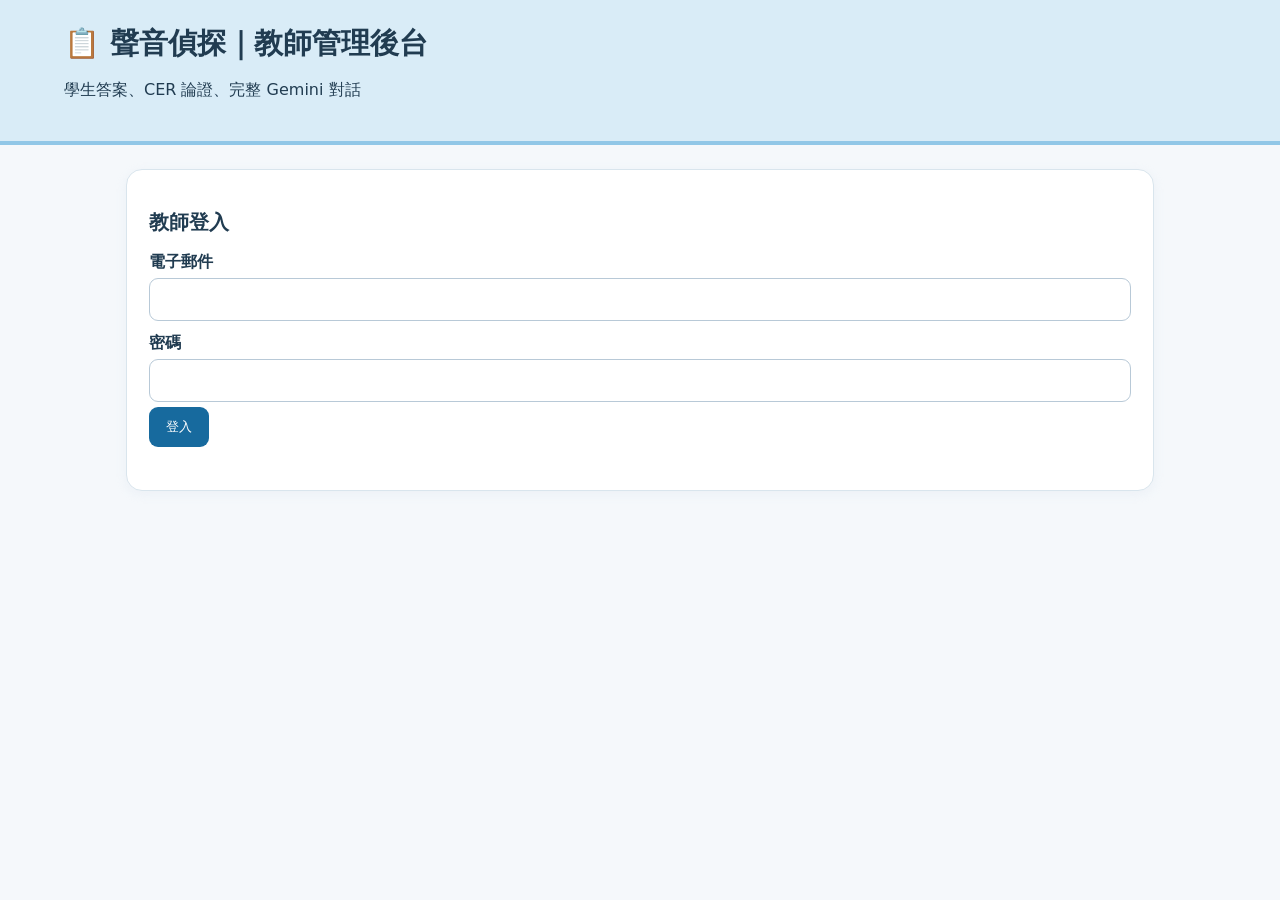
==== teacher.html @ ea77640a "Add files via upload" ====
<!doctype html><html lang="zh-Hant"><head><meta charset="utf-8"><meta name="viewport" content="width=device-width,initial-scale=1"><title>聲音偵探｜教師後台</title><link rel="stylesheet" href="style.css"></head><body><header><h1>📋 聲音偵探｜教師管理後台</h1><p>學生答案、CER 論證、完整 Gemini 對話</p></header><main><section class="card" id="login"><h2>教師登入</h2><label>電子郵件</label><input id="email" type="email"><label>密碼</label><input id="password" type="password"><button id="signIn">登入</button><p id="msg" role="status"></p></section><div id="panel" class="hidden"><section class="card"><div class="toolbar"><strong id="teacherName"></strong><button id="refresh">重新整理</button><button id="csv">下載學習單 CSV</button><button id="json">下載完整 JSON（含對話）</button><button id="signOut" class="secondary">登出</button></div><p id="count" class="muted"></p><label>搜尋學生</label><input id="filter" placeholder="輸入姓名或班級"></section><section class="card"><div id="students"></div></section></div></main><script src="config.js"></script><script type="module" src="teacher.js"></script></body></html>
---- style.css ----
:root{font-family:system-ui,'Noto Sans TC',sans-serif;color:#213c51;background:#f5f8fb}*{box-sizing:border-box}body{margin:0}header{background:#d9ecf7;padding:24px 5%;border-bottom:4px solid #91c7e7}h1{margin:0;font-size:1.8rem}h2{font-size:1.25rem}main{max-width:1060px;margin:24px auto;padding:0 16px}.card{background:white;border:1px solid #d9e5ed;border-radius:16px;padding:22px;margin:18px 0;box-shadow:0 3px 12px #c9d9e533}.grid{display:grid;grid-template-columns:repeat(auto-fit,minmax(250px,1fr));gap:14px}label{display:block;font-weight:650;margin:12px 0 5px}input,textarea,select{width:100%;border:1px solid #b8c9d7;border-radius:9px;padding:11px;font:inherit}textarea{min-height:82px}button{background:#176a9e;color:white;border:0;border-radius:9px;padding:11px 17px;cursor:pointer;margin:5px 5px 5px 0}button:disabled{opacity:.5}button.secondary{background:#607f90}.muted{color:#607584}.hidden{display:none!important}.chat{height:300px;overflow:auto;background:#f1f7fb;border-radius:12px;padding:12px}.bubble{margin:8px 0;padding:10px 13px;border-radius:12px;max-width:92%;white-space:pre-wrap}.user{background:#d8e8fa;margin-left:auto}.assistant{background:#fff;border:1px solid #d8e3ed}.error{color:#b02424}.ok{color:#16754d}.toolbar{display:flex;flex-wrap:wrap;gap:8px;align-items:center}table{width:100%;border-collapse:collapse}th,td{border-bottom:1px solid #e0e8ed;padding:9px;text-align:left;vertical-align:top}details{border:1px solid #d9e5ed;border-radius:10px;padding:12px;margin:10px 0}summary{cursor:pointer;font-weight:bold}.checks label{display:inline-block;margin:6px 15px 6px 0;font-weight:400}canvas{border:2px dashed #b4cbd9;max-width:100%;touch-action:none;background:white}small{color:#617789}
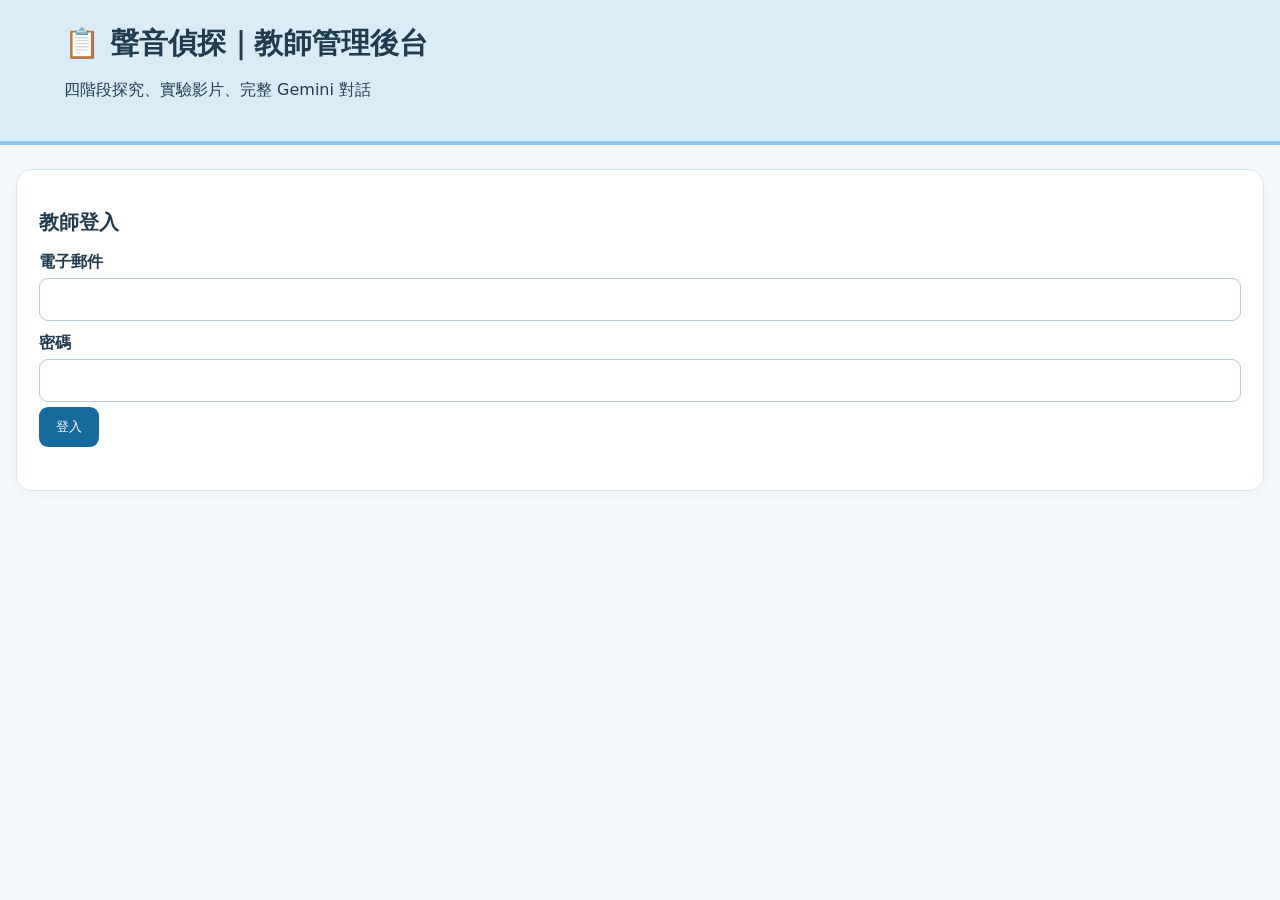
==== commit fc4bca78: "Add files via upload" ====
--- a/teacher.html
+++ b/teacher.html
@@ -1 +1 @@
-<!doctype html><html lang="zh-Hant"><head><meta charset="utf-8"><meta name="viewport" content="width=device-width,initial-scale=1"><title>聲音偵探｜教師後台</title><link rel="stylesheet" href="style.css"></head><body><header><h1>📋 聲音偵探｜教師管理後台</h1><p>學生答案、CER 論證、完整 Gemini 對話</p></header><main><section class="card" id="login"><h2>教師登入</h2><label>電子郵件</label><input id="email" type="email"><label>密碼</label><input id="password" type="password"><button id="signIn">登入</button><p id="msg" role="status"></p></section><div id="panel" class="hidden"><section class="card"><div class="toolbar"><strong id="teacherName"></strong><button id="refresh">重新整理</button><button id="csv">下載學習單 CSV</button><button id="json">下載完整 JSON（含對話）</button><button id="signOut" class="secondary">登出</button></div><p id="count" class="muted"></p><label>搜尋學生</label><input id="filter" placeholder="輸入姓名或班級"></section><section class="card"><div id="students"></div></section></div></main><script src="config.js"></script><script type="module" src="teacher.js"></script></body></html>
+<!doctype html><html lang="zh-Hant"><head><meta charset="utf-8"><meta name="viewport" content="width=device-width,initial-scale=1"><title>聲音偵探｜教師後台</title><link rel="stylesheet" href="style.css"></head><body><header><h1>📋 聲音偵探｜教師管理後台</h1><p>四階段探究、實驗影片、完整 Gemini 對話</p></header><main><section class="card" id="login"><h2>教師登入</h2><label>電子郵件</label><input id="email" type="email"><label>密碼</label><input id="password" type="password"><button id="signIn">登入</button><p id="msg" role="status"></p></section><div id="panel" class="hidden"><section class="card"><div class="toolbar"><strong id="teacherName"></strong><button id="refresh">重新整理</button><button id="csv">下載學習單 CSV</button><button id="json">下載完整 JSON（含對話）</button><button id="signOut" class="secondary">登出</button></div><p id="count" class="muted"></p><label>搜尋小組／組員</label><input id="filter" placeholder="輸入組別或組員班級座號"></section><section class="card"><div id="students"></div></section></div></main><script src="config.js"></script><script type="module" src="teacher.js"></script></body></html>
--- a/style.css
+++ b/style.css
@@ -1 +1,4 @@
 :root{font-family:system-ui,'Noto Sans TC',sans-serif;color:#213c51;background:#f5f8fb}*{box-sizing:border-box}body{margin:0}header{background:#d9ecf7;padding:24px 5%;border-bottom:4px solid #91c7e7}h1{margin:0;font-size:1.8rem}h2{font-size:1.25rem}main{max-width:1060px;margin:24px auto;padding:0 16px}.card{background:white;border:1px solid #d9e5ed;border-radius:16px;padding:22px;margin:18px 0;box-shadow:0 3px 12px #c9d9e533}.grid{display:grid;grid-template-columns:repeat(auto-fit,minmax(250px,1fr));gap:14px}label{display:block;font-weight:650;margin:12px 0 5px}input,textarea,select{width:100%;border:1px solid #b8c9d7;border-radius:9px;padding:11px;font:inherit}textarea{min-height:82px}button{background:#176a9e;color:white;border:0;border-radius:9px;padding:11px 17px;cursor:pointer;margin:5px 5px 5px 0}button:disabled{opacity:.5}button.secondary{background:#607f90}.muted{color:#607584}.hidden{display:none!important}.chat{height:300px;overflow:auto;background:#f1f7fb;border-radius:12px;padding:12px}.bubble{margin:8px 0;padding:10px 13px;border-radius:12px;max-width:92%;white-space:pre-wrap}.user{background:#d8e8fa;margin-left:auto}.assistant{background:#fff;border:1px solid #d8e3ed}.error{color:#b02424}.ok{color:#16754d}.toolbar{display:flex;flex-wrap:wrap;gap:8px;align-items:center}table{width:100%;border-collapse:collapse}th,td{border-bottom:1px solid #e0e8ed;padding:9px;text-align:left;vertical-align:top}details{border:1px solid #d9e5ed;border-radius:10px;padding:12px;margin:10px 0}summary{cursor:pointer;font-weight:bold}.checks label{display:inline-block;margin:6px 15px 6px 0;font-weight:400}canvas{border:2px dashed #b4cbd9;max-width:100%;touch-action:none;background:white}small{color:#617789}
+
+/* V3: responsive split lab */
+main{max-width:1500px}.login-card{max-width:640px;margin:24px auto}.lab-columns{display:grid;grid-template-columns:minmax(0,1.15fr) minmax(320px,.85fr);gap:18px;align-items:start}.lab-left{min-width:0}.ai-column{position:sticky;top:14px;margin-top:18px;min-width:0}.ai-column .chat{height:min(55vh,560px);min-height:300px}.step-nav{display:grid;grid-template-columns:repeat(4,minmax(0,1fr));gap:6px}.step-tab{padding:10px 4px;margin:0;background:#e9f1f7;color:#234a60;font-size:.9rem}.step-tab.active{background:#176a9e;color:#fff}.step-actions{display:flex;justify-content:space-between;flex-wrap:wrap;margin-top:16px}.video-stage{background:#1e303e;color:white;min-height:230px;display:flex;align-items:center;justify-content:center;border-radius:12px;overflow:hidden}.video-stage video{width:100%;max-height:380px;object-fit:contain}.video-controls{display:flex;flex-wrap:wrap;gap:8px;align-items:center;margin:8px 0}.video-controls select{width:auto;min-width:110px}.video-controls label{margin:0}.video-list{display:grid;gap:8px}.video-item{border:1px solid #d8e3ed;border-radius:10px;padding:10px}.conclusion-preview{background:#f1f7fb;border-radius:12px;padding:14px;margin:12px 0}#cameraPlaceholder{text-align:center;padding:28px}.step-panel textarea{min-height:100px}#drawing{width:100%;display:block;border-radius:8px}@media(max-width:900px){.lab-columns{grid-template-columns:1fr}.ai-column{position:static}.ai-column .chat{height:320px}}@media(max-width:440px){.step-tab{font-size:.76rem;padding:9px 2px}.card{padding:15px}}
